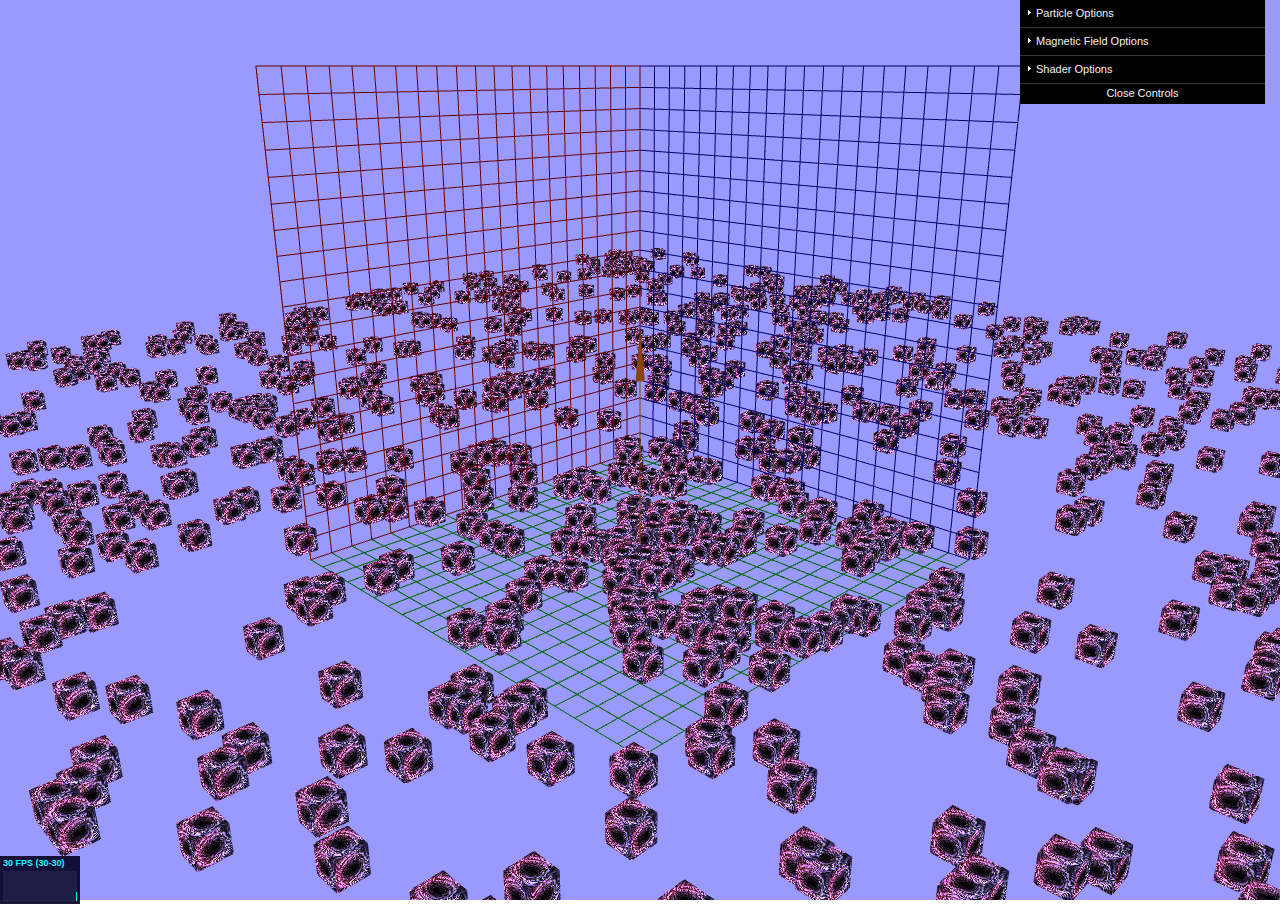
==== index.html @ cb1b688d "index.html name change" ====
<!doctype html>
<html lang="en">
<head>
    <title>TornadoVR (by Rodolfo Aramayo)</title>
    <meta charset="utf-8">
    <meta name="viewport" content="width=device-width, user-scalable=no, minimum-scale=1.0, maximum-scale=1.0">
	<meta name="apple-mobile-web-app-capable"
	  content="yes" />
	<meta name="apple-mobile-web-app-status-bar-style"
	  content="black-translucent" />
	<link href="css/jquery-ui.css" rel="stylesheet">
	<link href="css/tornado.css" rel="stylesheet">

</head>
<body>

<script src="js/three_r76.min.js"></script>
<script src="js/Detector.js"></script>
<script src="js/libs/stats.min.js"></script>
<script src="js/libs/dat.gui.min.js"></script>
<script src="js/controls/OrbitControls.js"></script>
<script src="js/controls/DeviceOrientationControls.js"></script>
<script src="js/THREEx.KeyboardState.js"></script>
<script src="js/THREEx.FullScreen.js"></script>
<script src="js/THREEx.WindowResize.js"></script>
<script src="js/threex.crates.js"></script>
<script src="js/effects/StereoEffect.js"></script>
<script src="js/effects/VREffect.js"></script>
<script src="js/geometries/BoxGeometry.js"></script>
<script src="js/loaders/TextureLoader.js"></script>
<script src="js/loaders/ImageLoader.js"></script>
<script src="js/loaders/Cache.js"></script>

<script id="fragment_shader4" type="x-shader/x-fragment">
	uniform float time;
	uniform vec2 resolution;
	varying vec2 vUv;
	void main( void ) {
		vec2 position = -1.0 + 2.0 * vUv;
		float red = abs( sin( position.x * position.y + time / 5.0 ) );
		float green = abs( sin( position.x * position.y + time / 4.0 ) );
		float blue = abs( sin( position.x * position.y + time / 3.0 ) );
		gl_FragColor = vec4( red, green, blue, 1.0 );
	}
</script>

<script id="fragment_shader3" type="x-shader/x-fragment">
	uniform float time;
	uniform vec2 resolution;
	varying vec2 vUv;
	void main( void ) {
		vec2 position = vUv;
		float color = 0.0;
		color += sin( position.x * cos( time / 15.0 ) * 80.0 ) + cos( position.y * cos( time / 15.0 ) * 10.0 );
		color += sin( position.y * sin( time / 10.0 ) * 40.0 ) + cos( position.x * sin( time / 25.0 ) * 40.0 );
		color += sin( position.x * sin( time / 5.0 ) * 10.0 ) + sin( position.y * sin( time / 35.0 ) * 80.0 );
		color *= sin( time / 10.0 ) * 0.5;
		gl_FragColor = vec4( vec3( color, color * 0.5, sin( color + time / 3.0 ) * 0.75 ), 1.0 );
	}
</script>

<script id="fragment_shader2" type="x-shader/x-fragment">
	uniform float time;
	uniform vec2 resolution;
	uniform sampler2D texture;
	varying vec2 vUv;
	void main( void ) {
		vec2 position = -1.0 + 2.0 * vUv;
		float a = atan( position.y, position.x );
		float r = sqrt( dot( position, position ) );
		vec2 uv;
		uv.x = cos( a ) / r;
		uv.y = sin( a ) / r;
		uv /= 10.0;
		uv += time * 0.05;
		vec3 color = texture2D( texture, uv ).rgb;
		gl_FragColor = vec4( color * r * 1.5, 1.0 );
	}
</script>

<script id="fragment_shader1" type="x-shader/x-fragment">
	uniform vec2 resolution;
	uniform float time;
	varying vec2 vUv;
	void main(void)
	{
		vec2 p = -1.0 + 2.0 * vUv;
		float a = time*40.0;
		float d,e,f,g=1.0/40.0,h,i,r,q;
		e=400.0*(p.x*0.5+0.5);
		f=400.0*(p.y*0.5+0.5);
		i=200.0+sin(e*g+a/150.0)*20.0;
		d=200.0+cos(f*g/2.0)*18.0+cos(e*g)*7.0;
		r=sqrt(pow(i-e,2.0)+pow(d-f,2.0));
		q=f/r;
		e=(r*cos(q))-a/2.0;f=(r*sin(q))-a/2.0;
		d=sin(e*g)*176.0+sin(e*g)*164.0+r;
		h=((f+d)+a/2.0)*g;
		i=cos(h+r*p.x/1.3)*(e+e+a)+cos(q*g*6.0)*(r+h/3.0);
		h=sin(f*g)*144.0-sin(e*g)*212.0*p.x;
		h=(h+(f-e)*q+sin(r-(a+h)/7.0)*10.0+i/4.0)*g;
		i+=cos(h*2.3*sin(a/350.0-q))*184.0*sin(q-(r*4.3+a/12.0)*g)+tan(r*g+h)*184.0*cos(r*g+h);
		i=mod(i/5.6,256.0)/64.0;
		if(i<0.0) i+=4.0;
		if(i>=2.0) i=4.0-i;
		d=r/350.0;
		d+=sin(d*d*8.0)*0.52;
		f=(sin(a*g)+1.0)/2.0;
		gl_FragColor=vec4(vec3(f*i/1.6,i/2.0+d/13.0,i)*d*p.x+vec3(i/1.3+d/8.0,i/2.0+d/18.0,i)*d*(1.0-p.x),1.0);
	}
</script>

<script id="vertexShader" type="x-shader/x-vertex">
	varying vec2 vUv;
	void main()
	{
		vUv = uv;
		vec4 mvPosition = modelViewMatrix * vec4( position, 1.0 );
		gl_Position = projectionMatrix * mvPosition;
	}
</script>
		
<script id="vertexShaderCell" type="x-shader/x-vertex">
	varying vec3 vNormal;
	varying vec3 vRefract;
	
	void main()
	{
		vec4 mPosition = modelMatrix * vec4( position, 1.0 );
		vec4 mvPosition = modelViewMatrix * vec4( position, 1.0 );
		vec3 nWorld = normalize ( mat3( modelMatrix[0].xyz, modelMatrix[1].xyz, modelMatrix[2].xyz ) * normal );
		      
		vNormal = normalize( normalMatrix * normal );
		      
		vec3 I = mPosition.xyz - cameraPosition;
		vRefract = refract( normalize( I ), nWorld, 1.02 );
		      
		gl_Position = projectionMatrix * mvPosition;
	}
</script>

<script id="fragment_shaderCell" type="x-shader/x-fragment">
	uniform vec3 uBaseColor;
		
	uniform vec3 uDirLightPos;
	uniform vec3 uDirLightColor;
		
	uniform vec3 uAmbientLightColor;
		
	varying vec3 vNormal;
		
	varying vec3 vRefract;
		
	void main() {
		
		float directionalLightWeighting = max( dot( normalize( vNormal ), uDirLightPos ), 0.0);
		vec3 lightWeighting = uAmbientLightColor + uDirLightColor * directionalLightWeighting;
		      
		float intensity = smoothstep( - 0.5, 1.0, pow( length(lightWeighting), 20.0 ) );
		intensity += length(lightWeighting) * 0.2;
		      
		float cameraWeighting = dot( normalize( vNormal ), vRefract );
		intensity += pow( 1.0 - length( cameraWeighting ), 6.0 );
		intensity = intensity * 0.2 + 0.3;
		      
		if ( intensity < 0.50 ) {
			 gl_FragColor = vec4( 2.0 * intensity * uBaseColor, 1.0 );
		} else {
			 gl_FragColor = vec4( 1.0 - 2.0 * ( 1.0 - intensity ) * ( 1.0 - uBaseColor ), 1.0 );     
		}
		
	}
</script>
<!-- Code to display an information button and box when clicked. -->
<script src="js/jquery-2.1.0.js" ></script>
<script src="js/jquery-ui.js"></script>


</div>
<!-- ------------------------------------------------------------ -->

<div id="ThreeJS" style="z-index: 0; position: absolute; left:0px; top:0px"></div>

<script src="js/tornadoVR.js"></script>

</body>
</html>
---- css/tornado.css ----
#ThreeJS {
    z-index: 0;
}
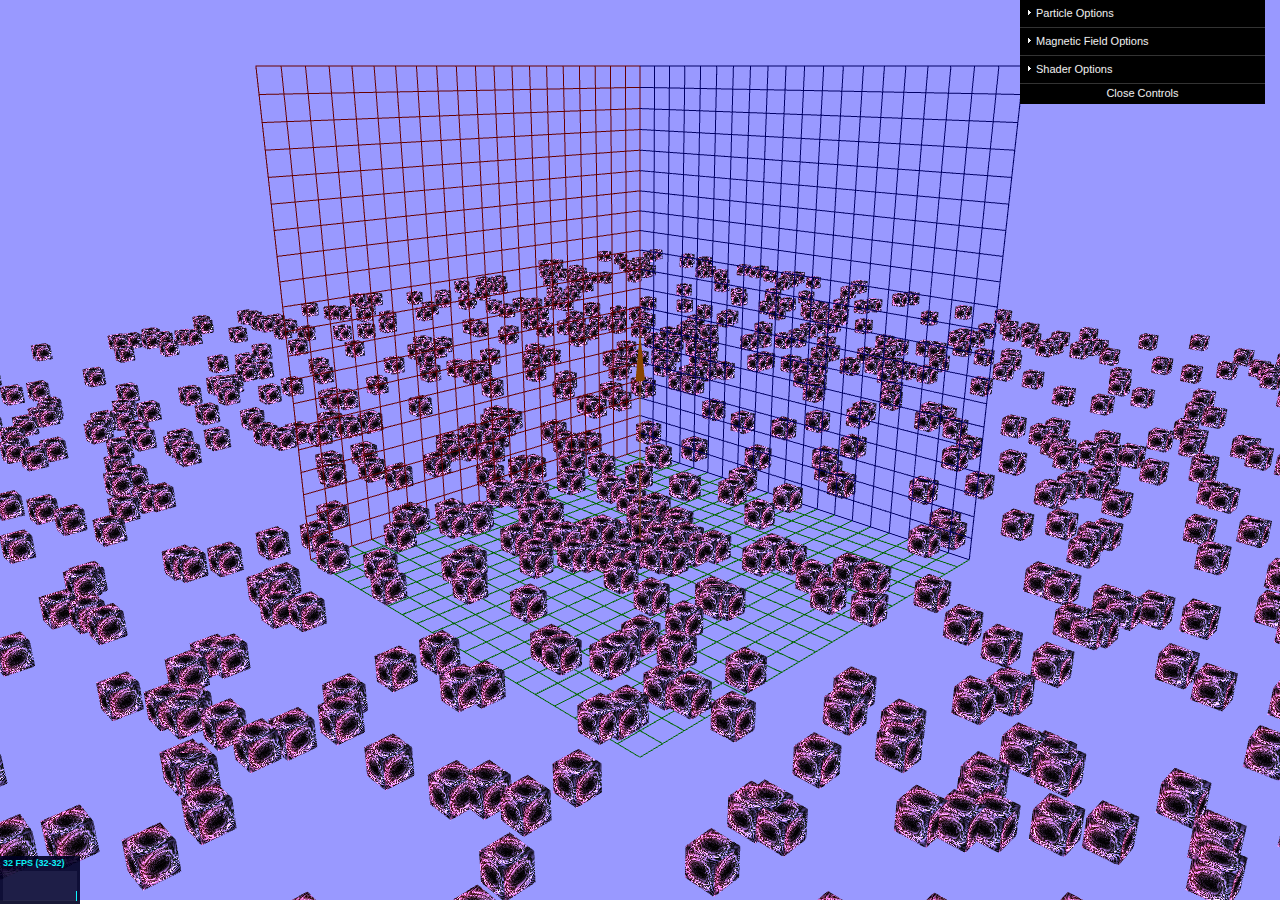
==== commit 31fdce8a: "index.html name change didnt wokrk" ====
--- a/index.html
+++ b/index.html
@@ -1,4 +1,4 @@
-<!doctype html>
+<!DOCTYPE html>
 <html lang="en">
 <head>
     <title>TornadoVR (by Rodolfo Aramayo)</title>
